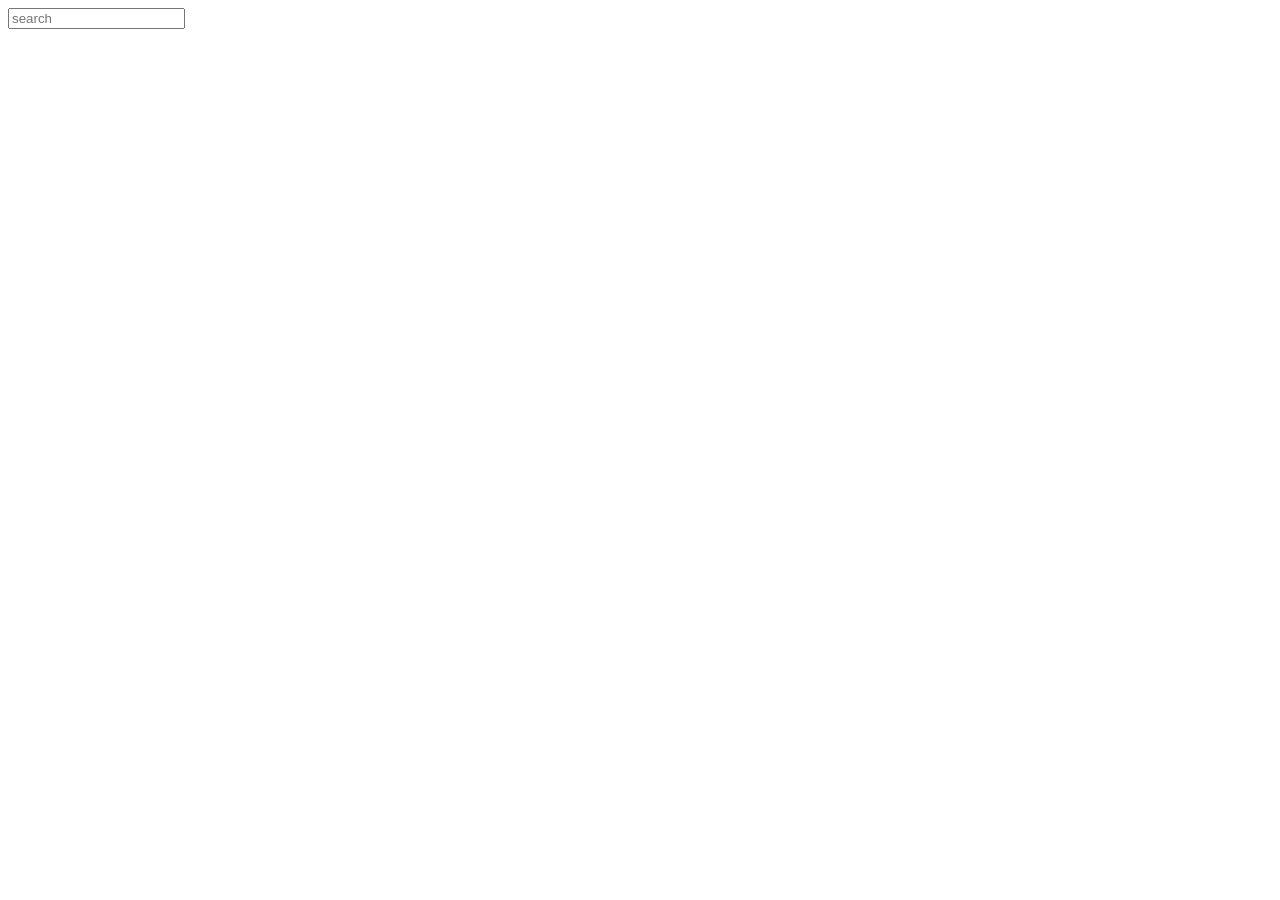
==== homepage.html @ 9cb2c071 "added div class" ====
<!DOCTYPE html>
<html lang="en">
<head>
    <meta charset="UTF-8">
    <meta name="viewport" content="width=device-width, initial-scale=1.0">
    <title>homepage</title>
</head>
<body>
    <div class="searchbar">
        <input type="text" placeholder="search">
        

    </div>
</body>
</html>
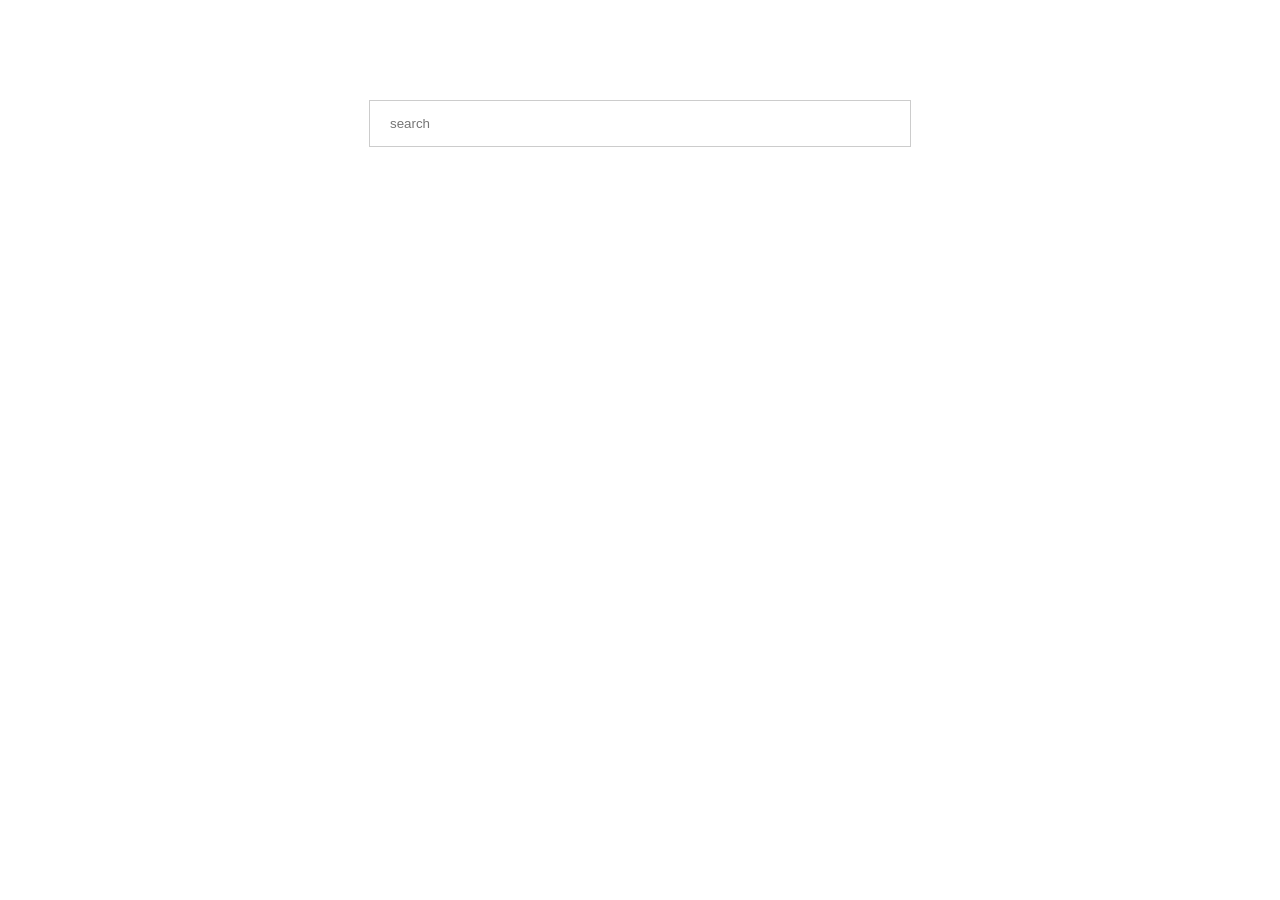
==== commit df36acec: "css file linked" ====
--- a/homepage.html
+++ b/homepage.html
@@ -4,10 +4,11 @@
     <meta charset="UTF-8">
     <meta name="viewport" content="width=device-width, initial-scale=1.0">
     <title>homepage</title>
+    <link rel="stylesheet" href="style.css">
 </head>
 <body>
     <div class="searchbar">
-        <input type="text" placeholder="search">
+        <input type="text" class="search" placeholder="search">
         
 
     </div>
--- a/style.css
+++ b/style.css
@@ -0,0 +1,14 @@
+.searchbar{
+    color: antiquewhite;
+    display: flex;
+    justify-content: center;
+    margin-top: 100px;
+    
+}
+
+.search{
+    width: 500px;
+    padding: 15px 20px;
+    border: 1px solid #ccc;
+    
+}
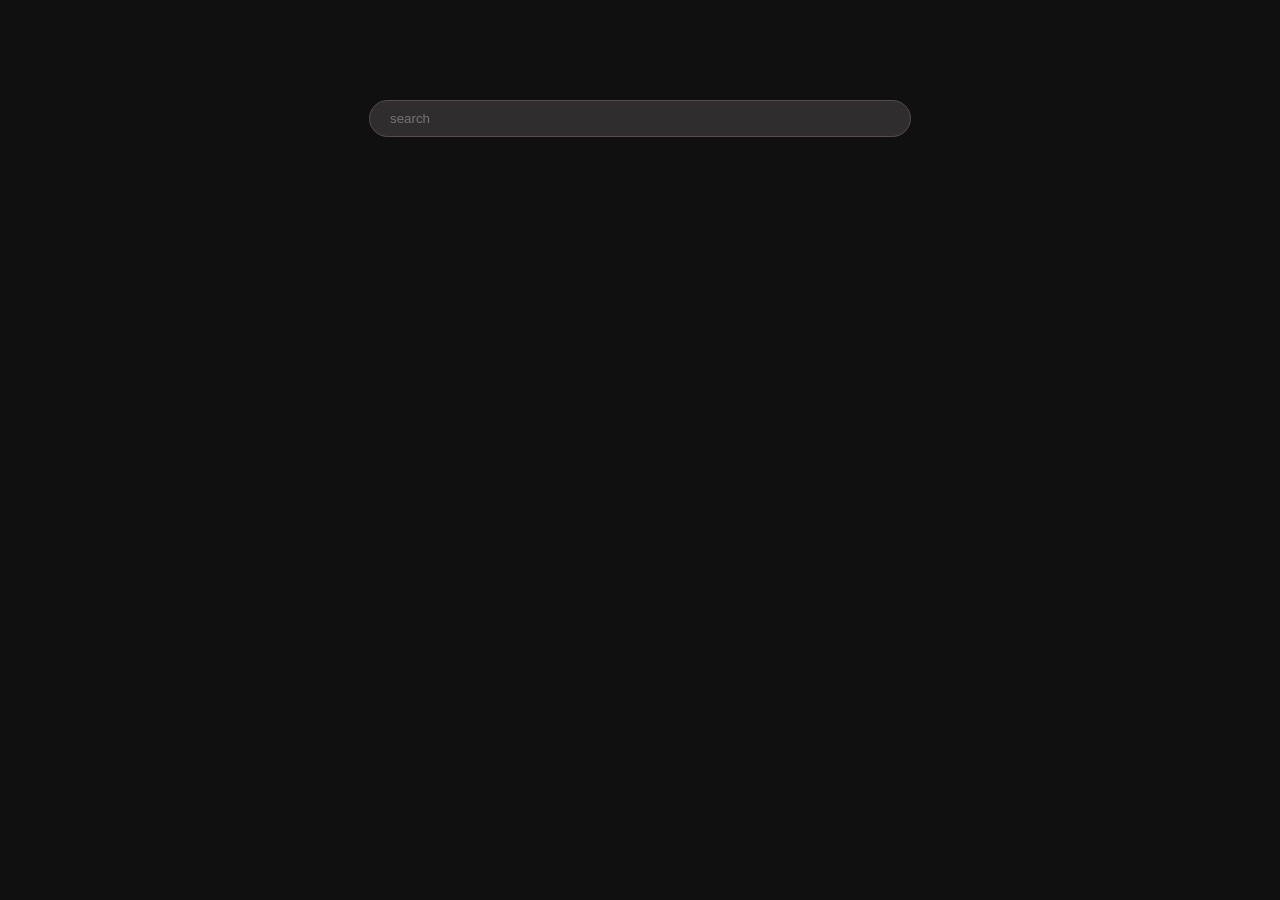
==== commit cc34aba2: "added class to body part" ====
--- a/homepage.html
+++ b/homepage.html
@@ -6,7 +6,7 @@
     <title>homepage</title>
     <link rel="stylesheet" href="style.css">
 </head>
-<body>
+<body class="mainpart">
     <div class="searchbar">
         <input type="text" class="search" placeholder="search">
         
--- a/style.css
+++ b/style.css
@@ -8,7 +8,14 @@
 
 .search{
     width: 500px;
+    height: 5px;
     padding: 15px 20px;
-    border: 1px solid #ccc;
-    
+    border: 1px solid #554d4d;
+    background-color: rgb(47, 45, 45);
+    color: aliceblue;
+    border-radius: 50px;
+}
+
+.mainpart{
+    background: #111010;
 }
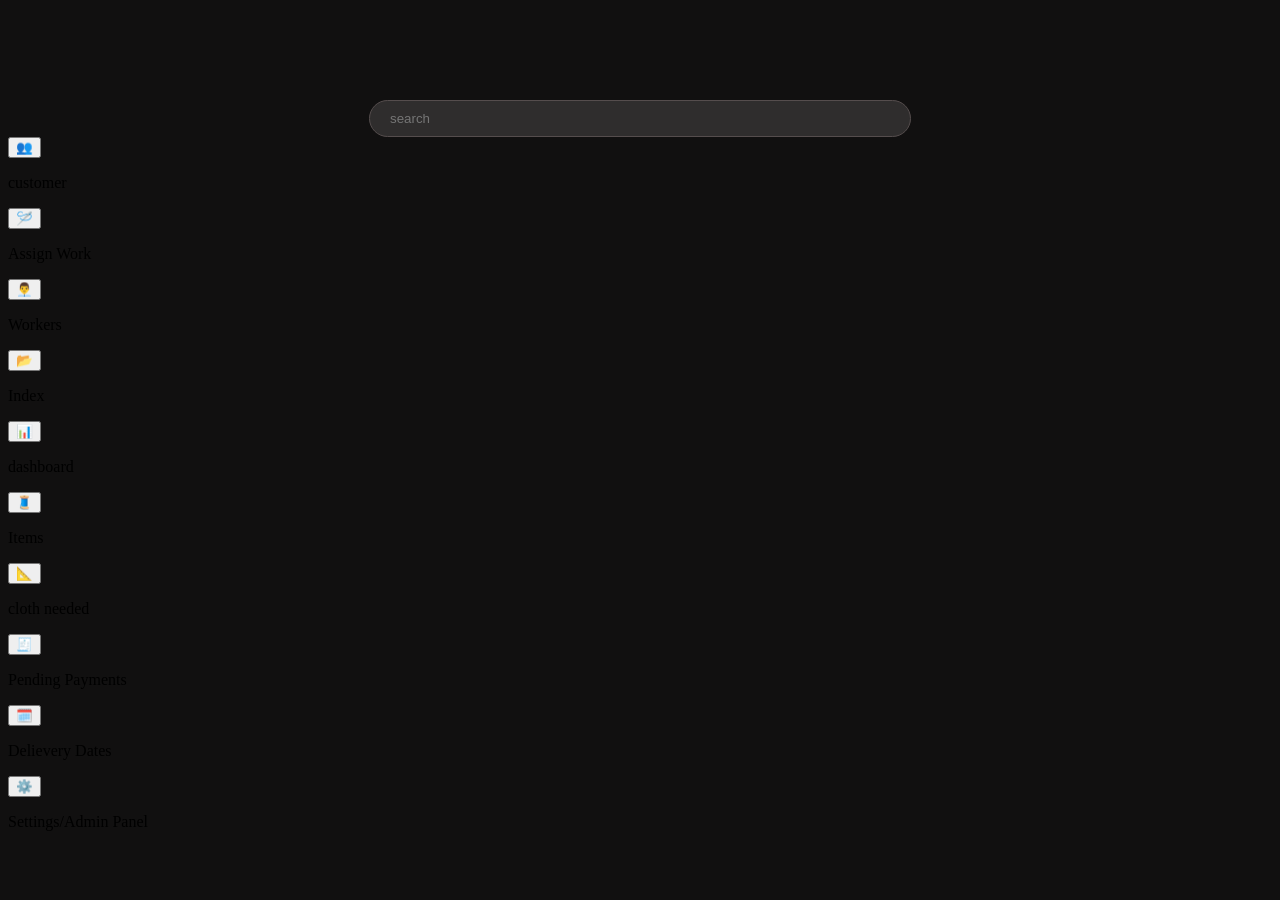
==== commit 58e4d965: "shortcut buttons created" ====
--- a/homepage.html
+++ b/homepage.html
@@ -9,8 +9,48 @@
 <body class="mainpart">
     <div class="searchbar">
         <input type="text" class="search" placeholder="search">
-        
-
+    </div>
+    <div class="shortcut-container">
+    <div class="shortcut">    
+        <button class="shortcut-btn">👥</button>
+        <p class="shortcut-label">customer</p>   
+    </div>
+    <div class="shortcut">    
+        <button class="shortcut-btn">🪡</button>
+        <p class="shortcut-label">Assign Work</p>   
+    </div>
+    <div class="shortcut">    
+        <button class="shortcut-btn">👨‍💼</button>
+        <p class="shortcut-label">Workers</p>   
+    </div>
+    <div class="shortcut">    
+        <button class="shortcut-btn">📂</button>
+        <p class="shortcut-label">Index</p>   
+    </div>
+    <div class="shortcut">    
+        <button class="shortcut-btn">📊</button>
+        <p class="shortcut-label">dashboard</p>   
+    </div>
+    <div class="shortcut">    
+        <button class="shortcut-btn">🧵</button>
+        <p class="shortcut-label">Items</p>   
+    </div>
+    <div class="shortcut">    
+        <button class="shortcut-btn">📐</button>
+        <p class="shortcut-label">cloth needed</p>   
+    </div>
+    <div class="shortcut">    
+        <button class="shortcut-btn">🧾</button>
+        <p class="shortcut-label">Pending Payments</p>   
+    </div>
+    <div class="shortcut">    
+        <button class="shortcut-btn">🗓️</button>
+        <p class="shortcut-label">Delievery Dates</p>   
+    </div>
+    <div class="shortcut">    
+        <button class="shortcut-btn">⚙️</button>
+        <p class="shortcut-label">Settings/Admin Panel</p>   
+    </div>
     </div>
 </body>
 </html>
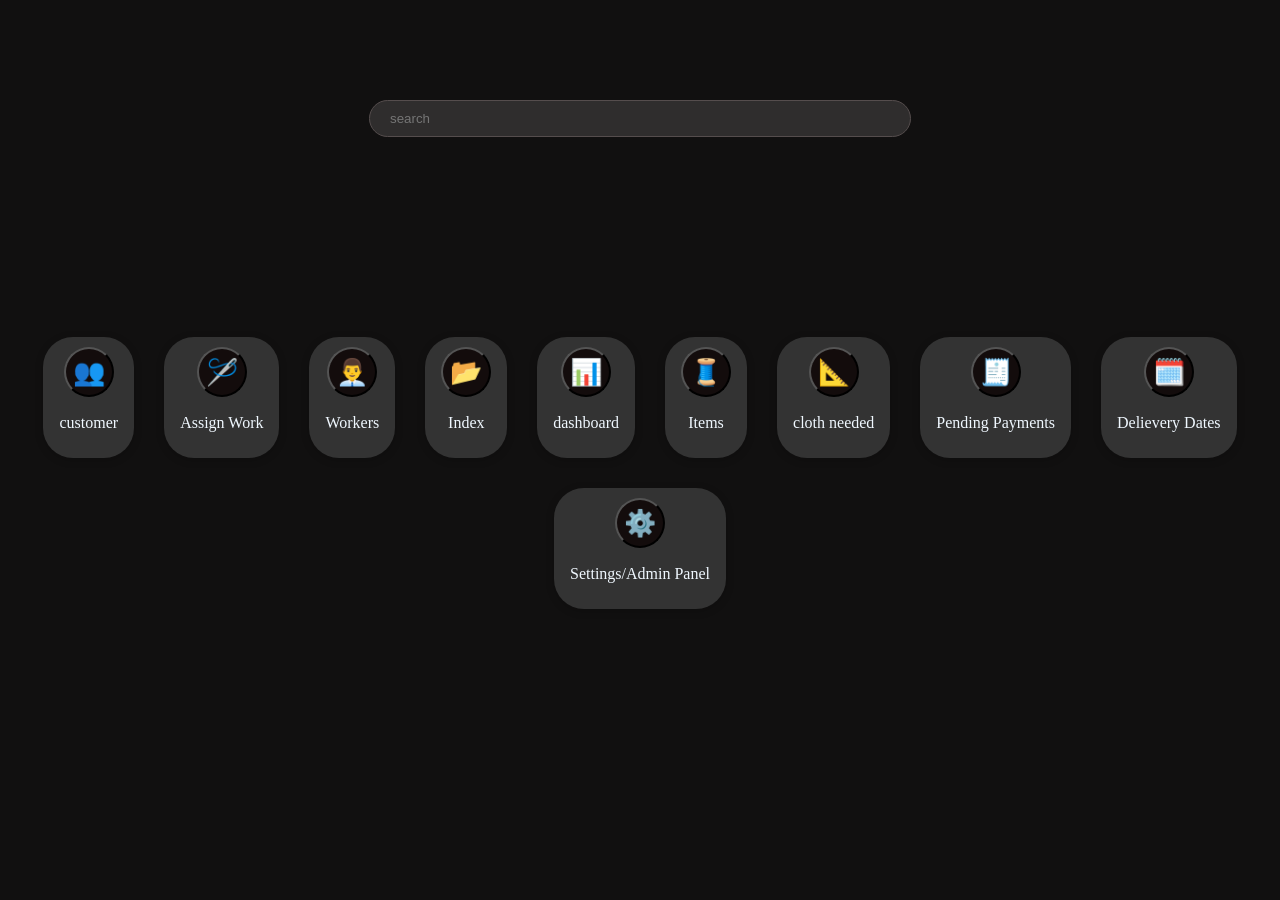
==== commit 763faa5c: "shortcut buttons created" ====
--- a/homepage.html
+++ b/homepage.html
@@ -10,47 +10,47 @@
     <div class="searchbar">
         <input type="text" class="search" placeholder="search">
     </div>
-    <div class="shortcut-container">
-    <div class="shortcut">    
-        <button class="shortcut-btn">👥</button>
-        <p class="shortcut-label">customer</p>   
-    </div>
-    <div class="shortcut">    
-        <button class="shortcut-btn">🪡</button>
-        <p class="shortcut-label">Assign Work</p>   
-    </div>
-    <div class="shortcut">    
-        <button class="shortcut-btn">👨‍💼</button>
-        <p class="shortcut-label">Workers</p>   
-    </div>
-    <div class="shortcut">    
-        <button class="shortcut-btn">📂</button>
-        <p class="shortcut-label">Index</p>   
-    </div>
-    <div class="shortcut">    
-        <button class="shortcut-btn">📊</button>
-        <p class="shortcut-label">dashboard</p>   
-    </div>
-    <div class="shortcut">    
-        <button class="shortcut-btn">🧵</button>
-        <p class="shortcut-label">Items</p>   
-    </div>
-    <div class="shortcut">    
-        <button class="shortcut-btn">📐</button>
-        <p class="shortcut-label">cloth needed</p>   
-    </div>
-    <div class="shortcut">    
-        <button class="shortcut-btn">🧾</button>
-        <p class="shortcut-label">Pending Payments</p>   
-    </div>
-    <div class="shortcut">    
-        <button class="shortcut-btn">🗓️</button>
-        <p class="shortcut-label">Delievery Dates</p>   
-    </div>
-    <div class="shortcut">    
-        <button class="shortcut-btn">⚙️</button>
-        <p class="shortcut-label">Settings/Admin Panel</p>   
-    </div>
+        <div class="shortcut-container">
+        <div class="shortcut">    
+            <button class="shortcut-btn">👥</button>
+            <p class="shortcut-label">customer</p>   
+        </div>
+        <div class="shortcut">    
+            <button class="shortcut-btn">🪡</button>
+            <p class="shortcut-label">Assign Work</p>   
+        </div>
+        <div class="shortcut">    
+            <button class="shortcut-btn">👨‍💼</button>
+            <p class="shortcut-label">Workers</p>   
+        </div>
+        <div class="shortcut">    
+            <button class="shortcut-btn">📂</button>
+            <p class="shortcut-label">Index</p>   
+        </div>
+        <div class="shortcut">    
+            <button class="shortcut-btn">📊</button>
+            <p class="shortcut-label">dashboard</p>   
+        </div>
+        <div class="shortcut">    
+            <button class="shortcut-btn">🧵</button>
+            <p class="shortcut-label">Items</p>   
+        </div>
+        <div class="shortcut">    
+            <button class="shortcut-btn">📐</button>
+            <p class="shortcut-label">cloth needed</p>   
+        </div>
+        <div class="shortcut">    
+            <button class="shortcut-btn">🧾</button>
+            <p class="shortcut-label">Pending Payments</p>   
+        </div>
+        <div class="shortcut">    
+            <button class="shortcut-btn">🗓️</button>
+            <p class="shortcut-label">Delievery Dates</p>   
+        </div>
+        <div class="shortcut">    
+            <button class="shortcut-btn">⚙️</button>
+            <p class="shortcut-label">Settings/Admin Panel</p>   
+        </div>
     </div>
 </body>
 </html>
--- a/style.css
+++ b/style.css
@@ -18,4 +18,46 @@
 
 .mainpart{
     background: #111010;
+}
+
+.shortcut-container{
+    justify-content: center;
+    margin-top: 200px;
+    display: flex;
+    flex-wrap: wrap;
+    gap: 30px;
+    flex-direction: row;
+    align-items: center;
+}
+
+.shortcut{
+    display: flex;
+    flex-direction: column;
+    align-items: center; /* Align icon and label vertically */
+    gap: 1px;            /* Space between emoji and label */
+    background-color: #333;
+    padding: 10px 16px;
+    border-radius: 30px;
+    box-shadow: 0 2px 8px rgba(0,0,0,0.2);
+    cursor: pointer;
+    transition: transform 0.2s ease;
+}
+
+.shortcut:hover{
+    transform: scale(1.05);
+}
+
+.shortcut-btn{
+    justify-content: center;
+    gap: 30px;
+    width: 50px;
+    height: 50px;
+    border-radius: 50%;
+    background-color: rgb(19, 12, 12);
+    font-size: 26px;
+    align-items: center;
+}
+
+.shortcut-label{
+    color: aliceblue;
 }
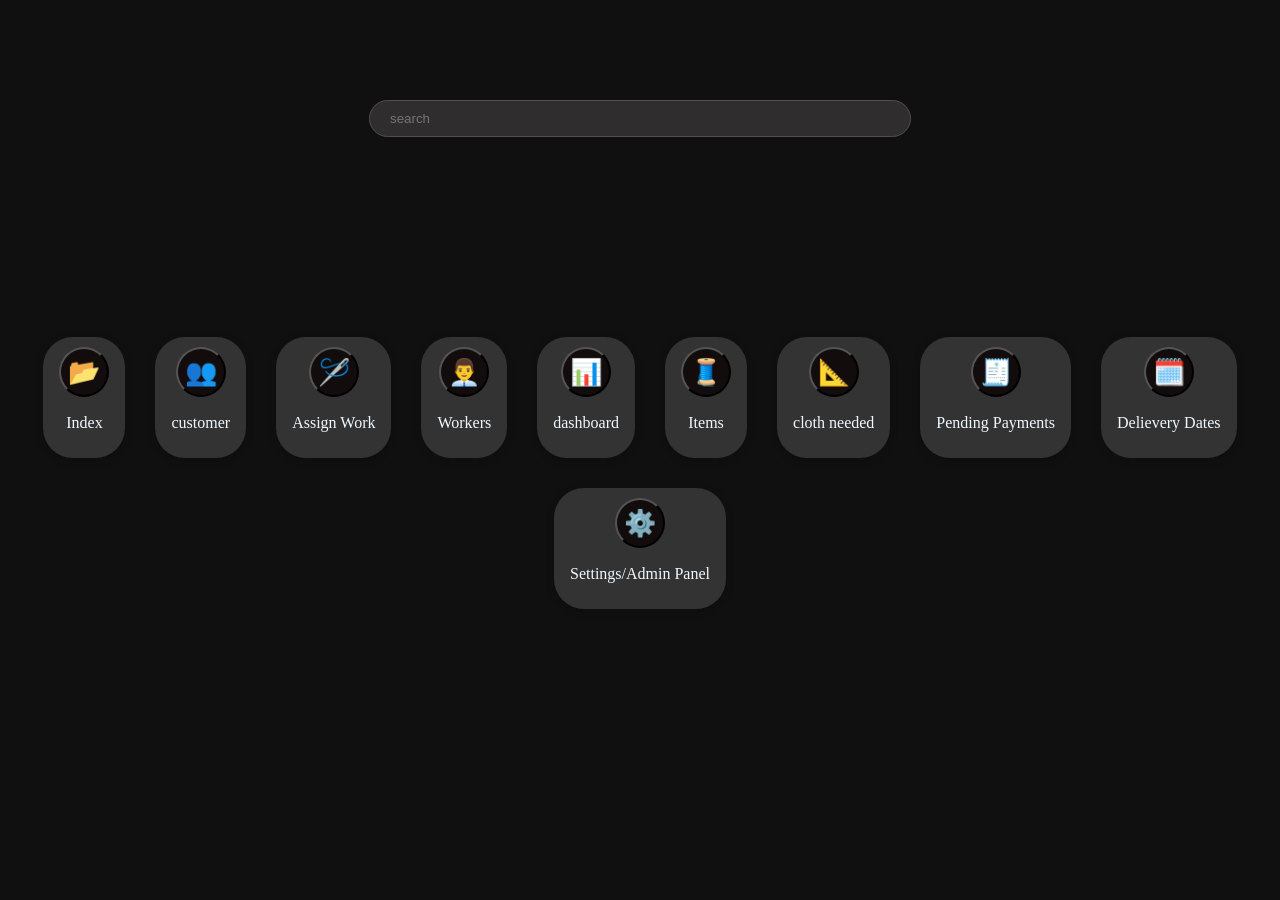
==== commit 8b88f0af: "change in sequence of shortcuts" ====
--- a/homepage.html
+++ b/homepage.html
@@ -10,7 +10,11 @@
     <div class="searchbar">
         <input type="text" class="search" placeholder="search">
     </div>
-        <div class="shortcut-container">
+    <div class="shortcut-container">
+        <div class="shortcut">    
+            <button class="shortcut-btn">📂</button>
+            <p class="shortcut-label">Index</p>   
+        </div>
         <div class="shortcut">    
             <button class="shortcut-btn">👥</button>
             <p class="shortcut-label">customer</p>   
@@ -23,10 +27,7 @@
             <button class="shortcut-btn">👨‍💼</button>
             <p class="shortcut-label">Workers</p>   
         </div>
-        <div class="shortcut">    
-            <button class="shortcut-btn">📂</button>
-            <p class="shortcut-label">Index</p>   
-        </div>
+        
         <div class="shortcut">    
             <button class="shortcut-btn">📊</button>
             <p class="shortcut-label">dashboard</p>   
